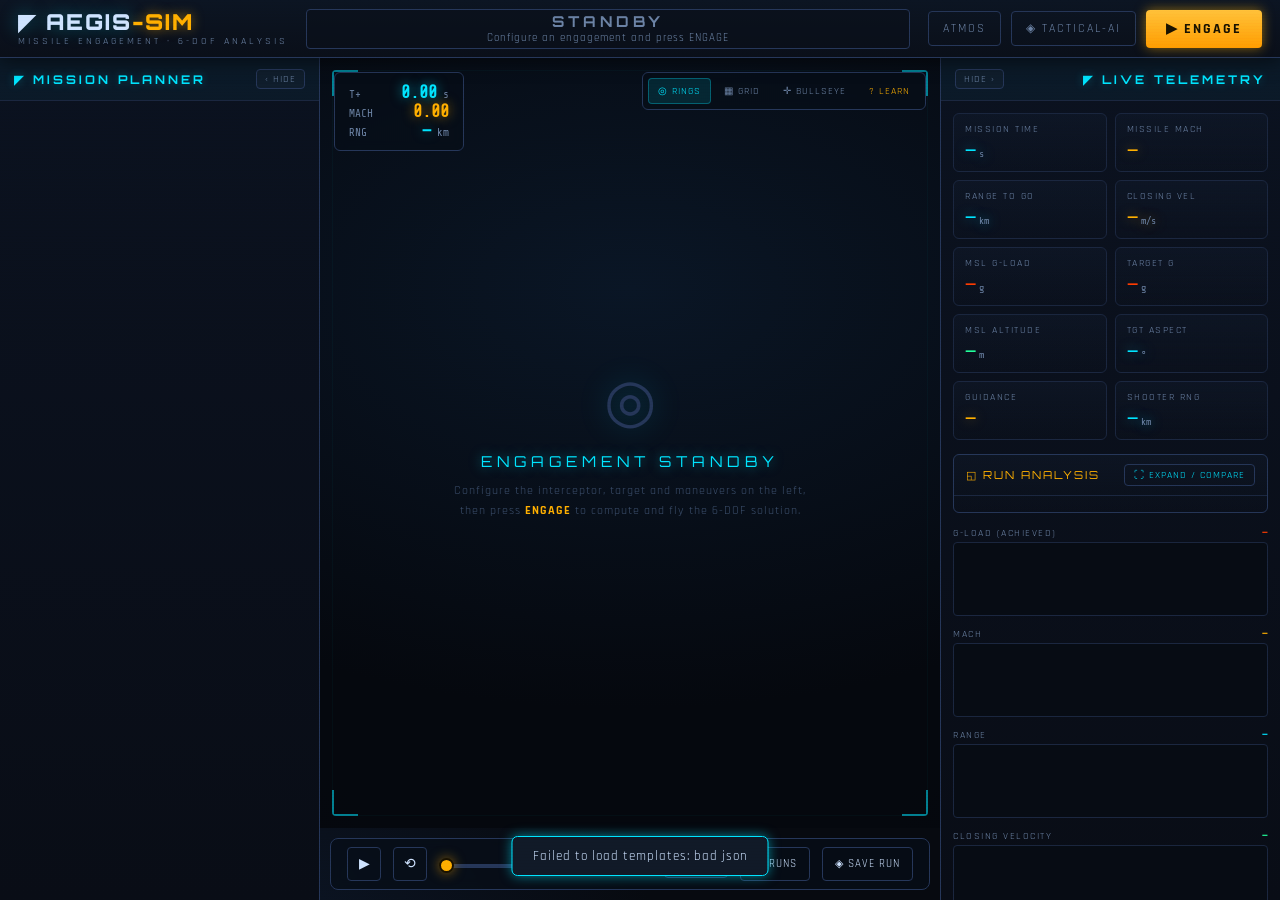
==== gui/web/index.html @ 8b0b703c "Aegis-Sim: deployable build for Hugging Face Spaces (Docker)" ====
<!DOCTYPE html>
<html lang="en">
<head>
<meta charset="UTF-8" />
<meta name="viewport" content="width=device-width, initial-scale=1.0" />
<title>AEGIS-SIM · Missile Engagement 6-DOF Simulator</title>
<link rel="preconnect" href="https://fonts.googleapis.com">
<link rel="preconnect" href="https://fonts.gstatic.com" crossorigin>
<link href="https://fonts.googleapis.com/css2?family=Orbitron:wght@500;700;900&family=Rajdhani:wght@400;500;600;700&family=Share+Tech+Mono&display=swap" rel="stylesheet">
<link rel="stylesheet" href="css/style.css" />
<script type="importmap">
{
  "imports": {
    "three": "https://cdn.jsdelivr.net/npm/three@0.160.0/build/three.module.js",
    "three/addons/": "https://cdn.jsdelivr.net/npm/three@0.160.0/examples/jsm/"
  }
}
</script>
</head>
<body>
<div id="scanlines"></div>

<!-- ── TOP BAR ─────────────────────────────────────────────── -->
<header id="topbar">
  <div class="brand">
    <span class="logo">◤ AEGIS<span class="accent">-SIM</span></span>
    <span class="subtitle">MISSILE ENGAGEMENT · 6-DOF ANALYSIS</span>
  </div>
  <div id="outcome-banner" class="outcome idle">
    <span class="o-label">STANDBY</span>
    <span class="o-detail">Configure an engagement and press ENGAGE</span>
  </div>
  <div class="top-actions">
    <button id="btn-atmos" class="ghost" data-tip="View the US Standard Atmosphere 1976 profile (density, pressure, speed of sound vs altitude) driving drag and Mach in every run.">ATMOS</button>
    <button id="btn-optimize" class="ghost amber" data-tip="Tactical-AI: run dozens of engagement variants (Monte-Carlo or genetic search) to find the optimal evasive strategy or intercept profile.">◈ TACTICAL-AI</button>
    <button id="btn-simulate" class="primary" data-tip="Run the full 6-DOF simulation of the configured engagement and play back the solution.">▶ ENGAGE</button>
  </div>
</header>

<div id="workspace">
  <!-- ── LEFT: CONFIGURATOR ───────────────────────────────── -->
  <aside id="left-panel" class="panel">
    <div class="panel-head"><span>◤ MISSION PLANNER</span><button class="panel-x" data-panel="left" data-tip="Hide the mission planner (more room for the map)">‹ HIDE</button></div>
    <div class="panel-scroll" id="config-root"><!-- built by config.js --></div>
  </aside>
  <button id="reveal-left" class="reveal" data-panel="left" data-tip="Show the mission planner">▸</button>

  <!-- ── CENTER: 2D TACTICAL VIEWPORT ─────────────────────── -->
  <main id="center">
    <div id="viewport">
      <canvas id="tac2d"></canvas>
      <div class="vp-vignette"></div>
      <div class="vp-frame"></div>
      <div id="hud-overlay">
        <div id="viewport-readout" class="glass">
          <div class="vr-row"><span>T+</span><b id="vr-time">0.00</b><span>s</span></div>
          <div class="vr-row"><span>MACH</span><b id="vr-mach">0.00</b></div>
          <div class="vr-row"><span>RNG</span><b id="vr-range">—</b><span>km</span></div>
        </div>
        <div id="view-options" class="glass">
          <button class="viewopt on" data-opt="rings" data-tip="Toggle range rings centred on the launcher (10 km spacing) — for judging engagement distances at a glance.">◎ RINGS</button>
          <button class="viewopt" data-opt="grid" data-tip="Toggle a North/East kilometre grid across the map for precise orientation.">▦ GRID</button>
          <button class="viewopt" data-opt="bullseye" data-tip="Toggle a configurable bullseye datum — custom range rings and bearing spoke lines. The standard way pilots call positions (bearing/range from the datum). Set rings, spacing and bearing spacing below.">✛ BULLSEYE</button>
          <button id="btn-help" class="viewopt amber" data-tip="Open the Learn / Help guide — every option explained with the science behind it, plus open-source missile range datums.">? LEARN</button>
        </div>
        <div id="bullseye-cfg" class="glass hidden">
          <div class="bc-title">◎ BULLSEYE</div>
          <label data-tip="How many range rings to draw around the datum.">Rings
            <input id="bc-rings" type="number" min="1" max="12" step="1" value="4"></label>
          <label data-tip="Distance between rings, in km.">Spacing km
            <input id="bc-spacing" type="number" min="1" max="100" step="1" value="20"></label>
          <label data-tip="Angular spacing of the bearing spoke lines, in degrees (0 = none). 30° gives twelve spokes; 45° gives eight.">Bearing °
            <input id="bc-bearing" type="number" min="0" max="90" step="5" value="30"></label>
        </div>
      </div>
      <div id="viewport-loading" class="hidden"><div class="spinner"></div><span>COMPUTING 6-DOF SOLUTION…</span></div>
      <div id="viewport-empty">
        <div class="ve-ring">◎</div>
        <div class="ve-title">ENGAGEMENT STANDBY</div>
        <div class="ve-sub">Configure the interceptor, target and maneuvers on the left,<br>then press <b>ENGAGE</b> to compute and fly the 6-DOF solution.</div>
      </div>
    </div>

    <!-- transport / scrubber -->
    <div id="transport" class="glass">
      <button id="btn-play" class="tp" data-tip="Play / pause the recorded engagement.">▶</button>
      <button id="btn-restart" class="tp" data-tip="Rewind to T+0.">⟲</button>
      <input id="scrub" type="range" min="0" max="100" value="0" step="1" data-tip="Time scrubber — drag to any instant of the flight; every panel updates to that moment." />
      <span id="scrub-time" class="mono">0.00s</span>
      <select id="speed" data-tip="Playback rate. 0.25× for the terminal endgame, 4× for long BVR midcourse.">
        <option value="0.25">0.25×</option>
        <option value="0.5">0.5×</option>
        <option value="1" selected>1×</option>
        <option value="2">2×</option>
        <option value="4">4×</option>
      </select>
      <button id="btn-runs" class="tp wide" data-tip="Open saved 6-DOF runs to reload and analyse them.">⭳ RUNS</button>
      <button id="btn-save-run" class="tp wide" data-tip="Archive this completed 6-DOF run (full telemetry) to reload and analyse later.">◈ SAVE RUN</button>
    </div>
  </main>

  <!-- ── RIGHT: TELEMETRY ─────────────────────────────────── -->
  <aside id="right-panel" class="panel">
    <div class="panel-head"><button class="panel-x" data-panel="right" data-tip="Hide telemetry (more room for the map)">HIDE ›</button><span>◤ LIVE TELEMETRY</span></div>
    <div class="panel-scroll">
      <div id="readout-grid"><!-- big numbers, built by telemetry.js --></div>
      <details id="run-analysis" class="analysis" open><summary>◱ RUN ANALYSIS<button id="btn-expand" data-tip="Open the expanded 6-DOF analysis — big charts you can add channels to and overlay other saved runs on for A/B comparison. (Double-clicking a chart or a saved run does the same.)">⛶ EXPAND / COMPARE</button></summary><div id="analysis-body"></div></details>
      <div id="charts"><!-- charts built by telemetry.js --></div>
      <div id="events-log"><div class="panel-subhead">ENGAGEMENT LOG</div><ul id="events-list"></ul></div>
    </div>
  </aside>
  <button id="reveal-right" class="reveal" data-panel="right" data-tip="Show telemetry">◂</button>
</div>

<!-- ── OPTIMIZER MODAL ────────────────────────────────────── -->
<div id="optimizer-modal" class="modal hidden">
  <div class="modal-box">
    <div class="modal-head"><span>◈ TACTICAL-AI OPTIMIZATION ENGINE</span><button id="opt-close" class="x">✕</button></div>
    <div class="modal-body" id="opt-body"><!-- built by app.js --></div>
  </div>
</div>

<!-- ── ATMOSPHERE MODAL ───────────────────────────────────── -->
<div id="atmos-modal" class="modal hidden">
  <div class="modal-box">
    <div class="modal-head"><span>◤ US STANDARD ATMOSPHERE 1976</span><button id="atmos-close" class="x">✕</button></div>
    <div class="modal-body" id="atmos-body"></div>
  </div>
</div>

<!-- ── LEARN / HELP MODAL ─────────────────────────────────── -->
<div id="help-modal" class="modal hidden">
  <div class="modal-box help-box">
    <div class="modal-head"><span>? LEARN — BVR / WVR MISSILE ENGAGEMENT GUIDE</span><button id="help-close" class="x">✕</button></div>
    <div class="help-layout">
      <nav id="help-nav"></nav>
      <div class="modal-body help-body" id="help-body"></div>
    </div>
  </div>
</div>

<!-- ── RUN EXPAND / COMPARE MODAL ─────────────────────────── -->
<div id="expand-modal" class="modal hidden">
  <div class="modal-box expand-box">
    <div class="modal-head"><span id="expand-title">◱ 6-DOF RUN ANALYSIS</span><button id="expand-close" class="x">✕</button></div>
    <div class="modal-body" id="expand-body"></div>
  </div>
</div>

<!-- ── SAVED RUNS MODAL ───────────────────────────────────── -->
<div id="runs-modal" class="modal hidden">
  <div class="modal-box">
    <div class="modal-head"><span>⭳ SAVED 6-DOF RUNS</span><button id="runs-close" class="x">✕</button></div>
    <div class="modal-body" id="runs-body"></div>
  </div>
</div>

<div id="toast"></div>
<div id="tt"></div>

<script type="module" src="js/app.js"></script>
</body>
</html>
---- gui/web/css/style.css ----
/* ═══════════════════════════════════════════════════════════════════════
   AEGIS-SIM · cyberpunk / military tactical theme
   Palette:  charcoal #0a0e14 · amber #FFB000 · tactical-blue #00E5FF ·
             danger-red #FF3D00 · success-green #22ff9c
   ═══════════════════════════════════════════════════════════════════════ */
:root{
  --bg:#070a10; --bg2:#0b111b; --panel:#0d1420; --panel2:#111a28;
  --line:#1b2740; --line2:#26375a;
  --amber:#FFB000; --blue:#00E5FF; --red:#FF3D00; --green:#22ff9c;
  --ink:#cfe3ff; --ink-dim:#6d84a6; --ink-faint:#3d506e;
  --glow-amber:0 0 12px rgba(255,176,0,.55);
  --glow-blue:0 0 12px rgba(0,229,255,.55);
  --glow-red:0 0 14px rgba(255,61,0,.6);
  --font-display:'Orbitron',sans-serif;
  --font-ui:'Rajdhani',sans-serif;
  --font-mono:'Share Tech Mono',monospace;
}
*{box-sizing:border-box;margin:0;padding:0}
html,body{height:100%;overflow:hidden}
body{
  background:
    radial-gradient(1200px 700px at 60% -10%, #12203a 0%, transparent 55%),
    radial-gradient(900px 600px at 10% 110%, #0e1a2e 0%, transparent 60%),
    var(--bg);
  color:var(--ink); font-family:var(--font-ui);
  display:flex; flex-direction:column;
  user-select:none;
}
button{font-family:var(--font-ui);cursor:pointer;color:var(--ink);background:none;border:none}
::-webkit-scrollbar{width:9px;height:9px}
::-webkit-scrollbar-track{background:transparent}
::-webkit-scrollbar-thumb{background:var(--line2);border-radius:4px}
::-webkit-scrollbar-thumb:hover{background:var(--blue)}

/* scanline overlay for the CRT / hi-tech feel */
#scanlines{position:fixed;inset:0;pointer-events:none;z-index:9999;opacity:.35;
  background:repeating-linear-gradient(to bottom,rgba(0,0,0,0) 0,rgba(0,0,0,0) 2px,rgba(0,20,40,.25) 3px);
  mix-blend-mode:overlay}

/* ── TOP BAR ─────────────────────────────────────────────── */
#topbar{display:flex;align-items:center;gap:18px;padding:0 18px;height:58px;
  background:linear-gradient(180deg,#0c1523,#0a0f19);
  border-bottom:1px solid var(--line2);
  box-shadow:0 2px 20px rgba(0,0,0,.6);z-index:20}
.brand{display:flex;flex-direction:column;line-height:1}
.logo{font-family:var(--font-display);font-weight:900;font-size:22px;letter-spacing:2px;
  color:var(--ink);text-shadow:0 0 18px rgba(0,229,255,.35)}
.logo .accent{color:var(--amber);text-shadow:var(--glow-amber)}
.subtitle{font-size:10px;letter-spacing:3px;color:var(--ink-dim);margin-top:3px}

.outcome{flex:1;display:flex;flex-direction:column;justify-content:center;align-items:center;
  height:40px;border-radius:4px;border:1px solid var(--line2);
  background:rgba(10,16,26,.6);transition:.3s}
.outcome .o-label{font-family:var(--font-display);font-weight:700;letter-spacing:4px;font-size:15px}
.outcome .o-detail{font-size:11px;letter-spacing:1px;color:var(--ink-dim)}
.outcome.idle .o-label{color:var(--ink-dim)}
.outcome.hit{border-color:var(--green);background:rgba(34,255,156,.08);box-shadow:0 0 24px rgba(34,255,156,.25);animation:bannerPop .5s cubic-bezier(.2,.9,.3,1.2)}
.outcome.hit .o-label{color:var(--green);text-shadow:0 0 14px rgba(34,255,156,.6)}
.outcome.miss{border-color:var(--red);background:rgba(255,61,0,.08);box-shadow:0 0 24px rgba(255,61,0,.22);animation:bannerPop .5s cubic-bezier(.2,.9,.3,1.2)}
.outcome.miss .o-label{color:var(--red);text-shadow:var(--glow-red)}
@keyframes bannerPop{0%{transform:scale(.96);opacity:.4}60%{transform:scale(1.015)}100%{transform:scale(1);opacity:1}}
.outcome.running{border-color:var(--blue)}
.outcome.running .o-label{color:var(--blue);text-shadow:var(--glow-blue)}

.top-actions{display:flex;gap:10px;align-items:center}
button.primary{background:linear-gradient(180deg,#ffc23a,#ff9e00);color:#1a1200;
  font-weight:700;letter-spacing:2px;padding:10px 20px;border-radius:4px;font-size:14px;
  box-shadow:var(--glow-amber);transition:.15s}
button.primary:hover{filter:brightness(1.12);transform:translateY(-1px)}
button.primary:active{transform:translateY(0)}
button.ghost{border:1px solid var(--line2);padding:9px 14px;border-radius:4px;
  letter-spacing:2px;font-size:12px;color:var(--ink-dim);transition:.15s}
button.ghost:hover{color:var(--blue);border-color:var(--blue);box-shadow:var(--glow-blue)}
button.ghost.amber:hover{color:var(--amber);border-color:var(--amber);box-shadow:var(--glow-amber)}

/* ── WORKSPACE / PANELS ──────────────────────────────────── */
#workspace{flex:1;display:grid;grid-template-columns:320px 1fr 340px;overflow:hidden}
.panel{background:linear-gradient(180deg,#0b1220,#090d16);display:flex;flex-direction:column;overflow:hidden}
#left-panel{border-right:1px solid var(--line2)}
#right-panel{border-left:1px solid var(--line2)}
.panel-head{padding:11px 14px;font-family:var(--font-display);font-weight:700;font-size:12px;
  letter-spacing:3px;color:var(--blue);border-bottom:1px solid var(--line);
  background:rgba(0,229,255,.04);text-shadow:0 0 10px rgba(0,229,255,.3)}
.panel-scroll{flex:1;overflow-y:auto;padding:12px}
.panel-subhead{font-size:10px;letter-spacing:2px;color:var(--ink-dim);margin:6px 0 8px;
  border-bottom:1px dashed var(--line);padding-bottom:5px}

/* config sections (collapsible) */
.section{border:1px solid var(--line);border-radius:6px;margin-bottom:10px;overflow:hidden;
  background:linear-gradient(180deg,rgba(20,32,52,.35),rgba(10,16,26,.2))}
.section>.sec-head{display:flex;align-items:center;justify-content:space-between;
  padding:9px 12px;cursor:pointer;font-weight:600;letter-spacing:1.5px;font-size:13px;
  background:rgba(255,255,255,.015)}
.section>.sec-head .sec-icon{color:var(--amber);margin-right:8px}
.section>.sec-head .chev{color:var(--ink-dim);transition:.2s;font-size:11px}
.section.collapsed>.sec-head .chev{transform:rotate(-90deg)}
.section>.sec-body{padding:10px 12px;border-top:1px solid var(--line);display:block}
.section.collapsed>.sec-body{display:none}

.field{margin-bottom:11px}
.field>label{display:block;font-size:10.5px;letter-spacing:1.5px;color:var(--ink-dim);margin-bottom:4px;text-transform:uppercase}
.field .val{float:right;color:var(--blue);font-family:var(--font-mono);font-size:11px}
select,input[type=text],input[type=number]{width:100%;background:#070c15;border:1px solid var(--line2);
  color:var(--ink);padding:7px 9px;border-radius:4px;font-family:var(--font-mono);font-size:12px;transition:.15s}
select:focus,input:focus{outline:none;border-color:var(--blue);box-shadow:0 0 0 2px rgba(0,229,255,.12)}
input[type=range]{-webkit-appearance:none;width:100%;height:4px;background:var(--line2);border-radius:3px;margin-top:3px}
input[type=range]::-webkit-slider-thumb{-webkit-appearance:none;width:15px;height:15px;border-radius:50%;
  background:var(--amber);box-shadow:var(--glow-amber);cursor:pointer;border:2px solid #1a1200}
.row2{display:grid;grid-template-columns:1fr 1fr;gap:8px}
.row3{display:grid;grid-template-columns:1fr 1fr 1fr;gap:6px}

.pill{display:inline-block;font-size:9px;letter-spacing:1px;padding:2px 7px;border-radius:10px;
  border:1px solid var(--line2);color:var(--ink-dim);margin-left:6px}

/* timeline builder */
.timeline-seg{border:1px solid var(--line2);border-left:3px solid var(--amber);border-radius:4px;
  padding:8px;margin-bottom:8px;background:rgba(255,176,0,.04);position:relative}
.timeline-seg .seg-del{position:absolute;top:6px;right:8px;color:var(--ink-faint);font-size:12px;cursor:pointer}
.timeline-seg .seg-del:hover{color:var(--red)}
.btn-add{width:100%;border:1px dashed var(--line2);padding:8px;border-radius:4px;color:var(--ink-dim);
  letter-spacing:1px;font-size:12px;transition:.15s}
.btn-add:hover{border-color:var(--amber);color:var(--amber)}

/* ── CENTER VIEWPORT ─────────────────────────────────────── */
#center{display:flex;flex-direction:column;overflow:hidden;position:relative}
#viewport{flex:1;position:relative;overflow:hidden;background:
  radial-gradient(1000px 600px at 50% 30%,#0a1626 0%,#05080e 70%)}
#three-canvas{display:block;position:absolute;inset:0;width:100%;height:100%}
#three-canvas.hidden{display:none}
#tac2d{display:block;position:absolute;inset:0;width:100%;height:100%;z-index:1}
#tac2d.hidden{display:none}
/* cinematic vignette + tactical corner-bracket frame */
.vp-vignette{position:absolute;inset:0;pointer-events:none;z-index:1;
  background:radial-gradient(125% 125% at 50% 44%, transparent 52%, rgba(3,6,11,.6) 100%)}
.vp-frame{position:absolute;inset:12px;pointer-events:none;z-index:2;border-radius:4px;
  box-shadow:inset 0 0 0 1px rgba(0,229,255,.06);
  background:
    linear-gradient(var(--blue),var(--blue)) left top, linear-gradient(var(--blue),var(--blue)) left top,
    linear-gradient(var(--blue),var(--blue)) right top, linear-gradient(var(--blue),var(--blue)) right top,
    linear-gradient(var(--blue),var(--blue)) left bottom, linear-gradient(var(--blue),var(--blue)) left bottom,
    linear-gradient(var(--blue),var(--blue)) right bottom, linear-gradient(var(--blue),var(--blue)) right bottom;
  background-repeat:no-repeat;
  background-size:26px 2px,2px 26px,26px 2px,2px 26px,26px 2px,2px 26px,26px 2px,2px 26px;
  opacity:.55}
#hud-overlay{position:absolute;inset:0;pointer-events:none;z-index:3}
#hud-overlay .glass{pointer-events:auto}
.glass{background:rgba(8,14,24,.72);border:1px solid var(--line2);border-radius:6px;
  backdrop-filter:blur(6px);-webkit-backdrop-filter:blur(6px)}

#viewport-readout{position:absolute;top:14px;left:14px;padding:10px 14px;min-width:130px}
.vr-row{display:flex;align-items:baseline;gap:6px;font-family:var(--font-mono);font-size:11px;color:var(--ink-dim)}
.vr-row b{color:var(--blue);font-size:17px;margin-left:auto;text-shadow:var(--glow-blue)}
.vr-row:nth-child(2) b{color:var(--amber);text-shadow:var(--glow-amber)}

#view-toggle{position:absolute;top:14px;left:50%;transform:translateX(-50%);display:flex;gap:2px;padding:4px;z-index:4}
.vbtn{font-size:12px;letter-spacing:1px;padding:6px 14px;border-radius:3px;color:var(--ink-dim);font-weight:600}
.vbtn.active,.vbtn:hover{color:var(--amber);background:rgba(255,176,0,.12)}
#view-options{position:absolute;top:14px;right:14px;display:flex;gap:3px;padding:5px;align-items:center}
.viewopt{font-size:10px;letter-spacing:1px;padding:6px 9px;border-radius:4px;color:var(--ink-dim);border:1px solid transparent;transition:.12s;white-space:nowrap}
.viewopt:hover{color:var(--blue)}
.viewopt.on{color:var(--blue);background:rgba(0,229,255,.12);border-color:rgba(0,229,255,.3)}
.viewopt.amber{color:var(--amber)} .viewopt.amber:hover{background:rgba(255,176,0,.14)}
#cam-controls{position:absolute;top:52px;right:14px;display:flex;gap:2px;padding:4px;align-items:center}
#cam-controls.hidden{display:none}
.cam{font-size:10px;letter-spacing:1px;padding:6px 9px;border-radius:3px;color:var(--ink-dim)}
.cam.active,.cam:hover{color:var(--blue);background:rgba(0,229,255,.1)}
#env-theme{width:auto;margin-left:6px;padding:5px 6px;font-size:10px;letter-spacing:1px;
  background:#070c15;border:1px solid var(--line2);color:var(--ink-dim);border-radius:3px}
#env-theme:hover{color:var(--blue);border-color:var(--blue)}

/* vertical SIZE / ZOOM sliders on the right edge of the viewport */
#vp-sliders{position:absolute;top:64px;right:14px;display:flex;gap:10px;padding:10px 8px 6px;z-index:4}
.vs-block{display:flex;flex-direction:column;align-items:center;gap:5px}
.vslider{writing-mode:vertical-lr;direction:rtl;-webkit-appearance:slider-vertical;
  width:18px;height:130px;background:transparent;accent-color:var(--amber);cursor:ns-resize}
.vs-label{font-size:8.5px;letter-spacing:1.5px;color:var(--ink-dim);font-family:var(--font-mono)}

/* light map themes: keep HUD/overlays legible on bright backgrounds */
#viewport.light-theme .vp-vignette{background:radial-gradient(125% 125% at 50% 44%, transparent 55%, rgba(20,30,45,.35) 100%)}
#viewport.light-theme #viewport-readout,#viewport.light-theme #cam-controls,
#viewport.light-theme #vp-sliders,#viewport.light-theme #attitude-widget{background:rgba(10,18,30,.82)}

#attitude-widget{position:absolute;bottom:14px;right:14px;width:150px;height:172px;
  border-radius:10px;overflow:hidden;border:1px solid var(--line2);box-shadow:0 0 24px rgba(0,0,0,.6);
  background:rgba(6,10,18,.75);backdrop-filter:blur(6px);-webkit-backdrop-filter:blur(6px)}
#attitude-widget canvas{display:block}

#lock-reticle{position:absolute;width:70px;height:70px;margin:-35px 0 0 -35px;
  border:2px solid var(--red);border-radius:3px;box-shadow:var(--glow-red);transition:opacity .2s}
#lock-reticle::before,#lock-reticle::after{content:'';position:absolute;background:var(--red)}
#lock-reticle::before{left:50%;top:-9px;width:1px;height:9px;margin-left:-.5px}
#lock-reticle::after{left:50%;bottom:-9px;width:1px;height:9px;margin-left:-.5px}
#lock-reticle .tag{position:absolute;top:-20px;left:0;font-family:var(--font-mono);font-size:9px;color:var(--red);letter-spacing:1px}

#viewport-loading{position:absolute;inset:0;display:flex;flex-direction:column;align-items:center;justify-content:center;
  gap:16px;background:rgba(5,8,14,.82);z-index:5;font-family:var(--font-display);letter-spacing:3px;color:var(--blue);font-size:13px}
.spinner{width:46px;height:46px;border:3px solid var(--line2);border-top-color:var(--blue);border-radius:50%;
  animation:spin 1s linear infinite;box-shadow:var(--glow-blue)}
@keyframes spin{to{transform:rotate(360deg)}}

/* viewport empty / standby state */
#viewport-empty{position:absolute;inset:0;display:flex;flex-direction:column;align-items:center;justify-content:center;
  gap:10px;text-align:center;pointer-events:none;color:var(--ink-dim)}
#viewport-empty.hidden{display:none}
.ve-ring{font-size:60px;color:var(--line2);text-shadow:0 0 30px rgba(0,229,255,.25);animation:vePulse 3s ease-in-out infinite}
.ve-title{font-family:var(--font-display);font-size:15px;letter-spacing:5px;color:var(--blue);text-shadow:var(--glow-blue)}
.ve-sub{font-size:12px;letter-spacing:1px;line-height:1.7;color:var(--ink-faint)}
.ve-sub b{color:var(--amber)}
@keyframes vePulse{0%,100%{opacity:.5;transform:scale(1)}50%{opacity:.9;transform:scale(1.06)}}
.readout .r-value{transition:color .2s}

/* transport */
#transport{display:flex;align-items:center;gap:12px;padding:8px 16px;margin:10px;border-radius:8px}
button.tp{width:34px;height:34px;border:1px solid var(--line2);border-radius:4px;font-size:14px;color:var(--ink)}
button.tp:hover{color:var(--amber);border-color:var(--amber)}
#scrub{flex:1;accent-color:var(--amber)}
#scrub-time{color:var(--amber);font-family:var(--font-mono);min-width:60px;text-align:right}
#speed{width:auto;padding:5px 6px}

/* ── RIGHT TELEMETRY ─────────────────────────────────────── */
#readout-grid{display:grid;grid-template-columns:1fr 1fr;gap:8px;margin-bottom:14px}
.readout{border:1px solid var(--line);border-radius:6px;padding:9px 11px;
  background:linear-gradient(180deg,rgba(20,32,52,.3),transparent)}
.readout .r-label{font-size:9.5px;letter-spacing:1.5px;color:var(--ink-dim)}
.readout .r-value{font-family:var(--font-mono);font-size:21px;margin-top:3px}
.readout .r-unit{font-size:10px;color:var(--ink-dim);margin-left:3px}
.readout.blue .r-value{color:var(--blue);text-shadow:var(--glow-blue)}
.readout.amber .r-value{color:var(--amber);text-shadow:var(--glow-amber)}
.readout.red .r-value{color:var(--red)}
.readout.green .r-value{color:var(--green)}

.chart-box{margin-bottom:12px}
.chart-title{display:flex;justify-content:space-between;font-size:10px;letter-spacing:1.5px;color:var(--ink-dim);margin-bottom:3px}
.chart-title b{font-family:var(--font-mono)}
.chart-box canvas{width:100%;height:74px;display:block;border:1px solid var(--line);border-radius:4px;background:#070c14}

#events-log{margin-top:6px}
#events-list{list-style:none;font-family:var(--font-mono);font-size:11px}
#events-list li{padding:5px 8px;border-left:2px solid var(--line2);margin-bottom:4px;color:var(--ink-dim);background:rgba(255,255,255,.015)}
#events-list li .t{color:var(--amber);margin-right:8px}
#events-list li.launch{border-left-color:var(--blue)} #events-list li.launch .t{color:var(--blue)}
#events-list li.countermeasure{border-left-color:var(--red)} #events-list li.countermeasure .t{color:var(--red)}
#events-list li.lock{border-left-color:var(--green)}
#events-list li.unlock{border-left-color:var(--red)}

/* ── MODALS ──────────────────────────────────────────────── */
.modal{position:fixed;inset:0;z-index:500;display:flex;align-items:center;justify-content:center;
  background:rgba(3,6,11,.78);backdrop-filter:blur(4px)}
.modal.hidden,.hidden{display:none!important}
.modal-box{width:min(780px,92vw);max-height:86vh;display:flex;flex-direction:column;
  background:linear-gradient(180deg,#0d1523,#0a0f19);border:1px solid var(--line2);border-radius:10px;
  box-shadow:0 30px 80px rgba(0,0,0,.7),0 0 40px rgba(0,229,255,.08)}
.modal-head{display:flex;justify-content:space-between;align-items:center;padding:14px 18px;
  border-bottom:1px solid var(--line2);font-family:var(--font-display);letter-spacing:2px;color:var(--amber);font-size:14px}
.modal-head .x{color:var(--ink-dim);font-size:16px}.modal-head .x:hover{color:var(--red)}
.modal-body{padding:18px;overflow-y:auto}

.opt-controls{display:grid;grid-template-columns:1fr 1fr;gap:12px;margin-bottom:16px}
.opt-run{width:100%;background:linear-gradient(180deg,#ffc23a,#ff9e00);color:#1a1200;font-weight:700;
  letter-spacing:2px;padding:11px;border-radius:5px;box-shadow:var(--glow-amber)}
.opt-result{margin-top:16px}
.opt-best{border:1px solid var(--green);border-radius:6px;padding:12px;background:rgba(34,255,156,.06);margin-bottom:12px}
.opt-best h4{color:var(--green);letter-spacing:2px;font-family:var(--font-display);font-size:13px;margin-bottom:6px}
.mono{font-family:var(--font-mono)}
.opt-progress{height:6px;background:var(--line2);border-radius:3px;overflow:hidden;margin:10px 0}
.opt-progress>div{height:100%;width:0;background:var(--blue);box-shadow:var(--glow-blue);transition:.2s}

table.data{width:100%;border-collapse:collapse;font-family:var(--font-mono);font-size:11px}
table.data th{text-align:left;color:var(--ink-dim);border-bottom:1px solid var(--line2);padding:5px 8px;letter-spacing:1px}
table.data td{padding:4px 8px;border-bottom:1px solid var(--line)}
table.data tr:hover td{background:rgba(0,229,255,.04)}
.tag-hit{color:var(--green)} .tag-miss{color:var(--red)} .tag-timeout,.tag-ground,.tag-lost_energy{color:var(--amber)}

#toast{position:fixed;bottom:24px;left:50%;transform:translateX(-50%) translateY(20px);
  background:var(--panel2);border:1px solid var(--blue);color:var(--ink);padding:11px 20px;border-radius:6px;
  font-size:13px;letter-spacing:1px;opacity:0;pointer-events:none;transition:.3s;z-index:1000;box-shadow:var(--glow-blue)}
#toast.show{opacity:1;transform:translateX(-50%) translateY(0)}

.hint{font-size:10.5px;color:var(--ink-faint);line-height:1.5;letter-spacing:.5px}

/* hover tooltips (driven by [data-tip] + app.js) */
#tt{position:fixed;left:0;top:0;z-index:2000;max-width:290px;padding:9px 12px;
  background:rgba(10,18,30,.96);border:1px solid var(--blue);border-radius:5px;
  font-size:11.5px;line-height:1.5;color:var(--ink);letter-spacing:.4px;
  pointer-events:none;opacity:0;transition:opacity .12s;
  box-shadow:0 10px 30px rgba(0,0,0,.65),0 0 14px rgba(0,229,255,.18)}
#tt.show{opacity:1}
#tt::before{content:'◤ ';color:var(--blue);font-size:9px}
.pandora{border:1px solid var(--amber);border-radius:6px;padding:9px 11px;margin-top:6px;background:rgba(255,176,0,.05)}
.pandora b{color:var(--amber);letter-spacing:1px}

/* New / Edit forge buttons in config sections */
.forge-row{display:grid;grid-template-columns:1fr 1.4fr;gap:8px;margin:-2px 0 12px}
.mini-btn{border:1px solid var(--line2);border-radius:4px;padding:7px;font-size:11px;letter-spacing:1px;color:var(--ink-dim);transition:.15s;background:rgba(255,255,255,.02)}
.mini-btn:hover{color:var(--amber);border-color:var(--amber);box-shadow:var(--glow-amber)}

/* ── THE FORGE ─────────────────────────────────────────────── */
.forge-box{width:min(1080px,95vw);max-height:92vh}
.forge-body{padding:16px 18px}
.forge-cols{display:grid;grid-template-columns:1fr 1fr;gap:20px}
@media (max-width:820px){.forge-cols{grid-template-columns:1fr}}
.forge-group{border:1px solid var(--line);border-radius:6px;padding:10px 12px;margin-bottom:12px;
  background:linear-gradient(180deg,rgba(20,32,52,.28),transparent)}
.forge-gtitle{font-family:var(--font-display);font-size:11px;letter-spacing:2px;color:var(--blue);
  margin-bottom:9px;padding-bottom:5px;border-bottom:1px solid var(--line);text-shadow:0 0 8px rgba(0,229,255,.25)}
.forge-rows{display:grid;grid-template-columns:1fr 1fr;gap:10px}
.forge-foot{display:flex;align-items:center;gap:12px;padding:14px 18px;border-top:1px solid var(--line2)}

.sprite-grid{display:grid;grid-template-columns:repeat(2,1fr);gap:8px;margin-bottom:6px}
.sprite-tile{display:flex;align-items:center;gap:9px;border:1px solid var(--line2);border-radius:6px;
  padding:7px 9px;cursor:pointer;transition:.15s;background:rgba(255,255,255,.02)}
.sprite-tile:hover{border-color:var(--blue)}
.sprite-tile.sel{border-color:var(--amber);box-shadow:var(--glow-amber);background:rgba(255,176,0,.06)}
.sprite-swatch{width:34px;height:22px;border-radius:4px;flex-shrink:0;border:1px solid rgba(255,255,255,.15)}
.sprite-name{font-size:11px;letter-spacing:.5px;color:var(--ink)}
.swatch-row{display:flex;flex-wrap:wrap;gap:5px;align-items:center;margin-top:4px}
.swatch{width:22px;height:22px;border-radius:5px;border:2px solid transparent;cursor:pointer;transition:.12s}
.swatch:hover{transform:scale(1.12)}
.swatch.sel{border-color:#fff;box-shadow:0 0 8px rgba(255,255,255,.5)}
.swatch-custom{width:26px;height:26px;padding:0;border:1px solid var(--line2);border-radius:5px;background:none;cursor:pointer}
.forge-group>label{display:block;font-size:10px;letter-spacing:1.5px;color:var(--ink-dim);text-transform:uppercase}

/* ── mission-planner: numbered / colour-coded sections ─────── */
.sec-step{display:inline-flex;align-items:center;justify-content:center;width:18px;height:18px;border-radius:50%;
  background:var(--line2);color:var(--ink);font-size:10px;margin-right:8px;font-family:var(--font-mono);font-weight:700}
.section.tone-blue{border-left:3px solid var(--blue)}
.section.tone-red{border-left:3px solid var(--red)}
.tone-blue>.sec-head{background:rgba(0,229,255,.05)} .tone-blue .sec-step{background:rgba(0,229,255,.22);color:var(--blue)}
.tone-red>.sec-head{background:rgba(255,61,0,.05)} .tone-red .sec-step{background:rgba(255,61,0,.22);color:var(--red)}
.tone-blue .sec-icon{color:var(--blue)} .tone-red .sec-icon{color:var(--red)}
.save-scn{width:100%;margin-top:6px;padding:10px;border:1px solid var(--amber);border-radius:5px;color:var(--amber);
  letter-spacing:2px;font-size:12px;font-weight:600;background:rgba(255,176,0,.07);transition:.15s}
.save-scn:hover{background:rgba(255,176,0,.16);box-shadow:var(--glow-amber)}
.row1{display:grid;grid-template-columns:1fr;gap:8px}

/* ── hideable side panels ──────────────────────────────────── */
#workspace{position:relative;transition:grid-template-columns .24s ease}
#workspace.lcol{grid-template-columns:0 1fr 340px}
#workspace.rcol{grid-template-columns:320px 1fr 0}
#workspace.lcol.rcol{grid-template-columns:0 1fr 0}
#left-panel,#right-panel{transition:opacity .18s ease}
.lcol #left-panel{opacity:0;pointer-events:none}
.rcol #right-panel{opacity:0;pointer-events:none}
.panel-head{display:flex;align-items:center;justify-content:space-between;gap:8px}
.panel-x{border:1px solid var(--line2);border-radius:4px;color:var(--ink-dim);font-size:9.5px;letter-spacing:1px;
  padding:3px 8px;cursor:pointer;background:rgba(255,255,255,.02);transition:.15s;white-space:nowrap}
.panel-x:hover{color:var(--blue);border-color:var(--blue)}
.reveal{position:absolute;top:50%;transform:translateY(-50%);z-index:30;display:none;width:24px;height:64px;
  align-items:center;justify-content:center;background:var(--panel2);border:1px solid var(--line2);color:var(--blue);
  cursor:pointer;font-size:14px;box-shadow:0 0 16px rgba(0,0,0,.5)}
#reveal-left{left:0;border-radius:0 8px 8px 0;border-left:none}
#reveal-right{right:0;border-radius:8px 0 0 8px;border-right:none}
.lcol #reveal-left{display:flex} .rcol #reveal-right{display:flex}
.reveal:hover{box-shadow:var(--glow-blue)}

/* transport: save/load-run buttons */
button.tp.wide{width:auto;padding:0 12px;font-size:11px;letter-spacing:1px;white-space:nowrap}
button.tp.wide:hover{color:var(--amber);border-color:var(--amber)}

/* saved-runs modal list */
.run-row{border:1px solid var(--line2);border-radius:6px;padding:10px 12px;margin-bottom:8px;cursor:pointer;
  background:rgba(255,255,255,.02);transition:.15s}
.run-row:hover{border-color:var(--blue);box-shadow:var(--glow-blue);background:rgba(0,229,255,.05)}
.run-main{display:flex;justify-content:space-between;align-items:center;font-size:13px}
.run-sub{font-size:10.5px;color:var(--ink-dim);margin-top:4px}

/* run analysis expandable */
.analysis{border:1px solid var(--line2);border-radius:6px;margin-bottom:14px;background:linear-gradient(180deg,rgba(20,32,52,.3),transparent)}
.analysis>summary{cursor:pointer;padding:9px 12px;font-family:var(--font-display);font-size:11px;letter-spacing:2px;color:var(--amber);list-style:none;display:flex;align-items:center;justify-content:space-between;gap:8px}
#btn-expand{font-family:var(--font-ui);font-size:10px;letter-spacing:1px;color:var(--blue);border:1px solid var(--line2);
  border-radius:4px;padding:4px 9px;transition:.12s;white-space:nowrap}
#btn-expand:hover{border-color:var(--blue);background:rgba(0,229,255,.12);box-shadow:var(--glow-blue)}
.analysis>summary::-webkit-details-marker{display:none}
.analysis[open]>summary{border-bottom:1px solid var(--line)}
#analysis-body{padding:6px 12px 10px}
.an-row{display:flex;justify-content:space-between;gap:10px;font-size:11.5px;padding:3px 0;border-bottom:1px dashed rgba(38,55,90,.4)}
.an-row span{color:var(--ink-dim)} .an-row b{font-family:var(--font-mono);color:var(--ink)}
.run-hint{color:var(--ink-faint);font-size:9px}

/* ── LEARN / HELP ──────────────────────────────────────────── */
.help-box{width:min(1000px,95vw);max-height:90vh}
.help-layout{display:flex;min-height:0;flex:1;overflow:hidden}
#help-nav{width:250px;flex-shrink:0;border-right:1px solid var(--line2);overflow-y:auto;padding:10px}
.help-nav-item{display:block;width:100%;text-align:left;padding:9px 11px;border-radius:5px;margin-bottom:3px;
  font-size:12.5px;color:var(--ink-dim);letter-spacing:.5px;transition:.12s}
.help-nav-item:hover{color:var(--ink);background:rgba(255,255,255,.03)}
.help-nav-item.active{color:var(--blue);background:rgba(0,229,255,.1);border-left:2px solid var(--blue)}
.help-body{flex:1;overflow-y:auto;padding:20px 26px;line-height:1.65;font-size:13.5px;color:var(--ink)}
.help-body h2{font-family:var(--font-display);font-size:18px;color:var(--amber);letter-spacing:1px;margin-bottom:14px}
.help-body p{margin-bottom:11px} .help-body ul,.help-body ol{margin:0 0 12px 20px} .help-body li{margin-bottom:6px}
.help-body b{color:#fff} .help-body i{color:var(--ink)}
.help-body .eq{font-family:var(--font-mono);background:rgba(0,229,255,.07);border-left:2px solid var(--blue);
  padding:8px 12px;border-radius:4px;color:var(--blue);font-size:14px;margin:10px 0}
.help-body .tip{background:rgba(255,176,0,.07);border-left:2px solid var(--amber);padding:9px 12px;border-radius:4px;font-size:12.5px}
.range-table{width:100%;border-collapse:collapse;font-size:12px;margin:8px 0}
.range-table th{text-align:left;color:var(--ink-dim);border-bottom:1px solid var(--line2);padding:6px 8px;letter-spacing:1px}
.range-table td{padding:5px 8px;border-bottom:1px solid var(--line)}
.range-table td:last-child{font-family:var(--font-mono);color:var(--amber)}
.gloss dt{color:var(--blue);font-weight:600;margin-top:8px;font-size:12.5px}
.gloss dd{margin:0 0 4px 0;color:var(--ink-dim);font-size:12.5px}

/* ── RUN EXPAND / COMPARE ──────────────────────────────────── */
.expand-box{width:min(1100px,96vw);max-height:92vh}
.ex-top{display:flex;justify-content:space-between;align-items:center;flex-wrap:wrap;gap:10px;margin-bottom:12px}
.ex-legends{display:flex;flex-wrap:wrap;gap:12px}
.ex-legend{display:inline-flex;align-items:center;gap:6px;font-size:12px}
.ex-legend i{width:14px;height:3px;border-radius:2px;display:inline-block}
.ex-overlay{display:flex;align-items:center;gap:8px;font-size:11px;color:var(--ink-dim)}
.ex-overlay select{width:auto;padding:6px 8px}
.ex-chips{font-size:11px;color:var(--ink-dim);margin-bottom:12px;line-height:2}
.ex-chip{border:1px solid var(--line2);border-radius:12px;padding:4px 10px;margin:0 3px;font-size:11px;color:var(--ink-dim);transition:.12s}
.ex-chip:hover{color:var(--ink)} .ex-chip.on{color:var(--blue);border-color:var(--blue);background:rgba(0,229,255,.1)}
#ex-charts{display:grid;grid-template-columns:1fr 1fr;gap:14px}
@media (max-width:760px){#ex-charts{grid-template-columns:1fr}}
.ex-chart{border:1px solid var(--line);border-radius:6px;padding:8px;background:#070c14}
.ex-ctitle{font-size:11px;letter-spacing:1px;color:var(--ink-dim);margin-bottom:4px}
.ex-ctitle span{color:var(--ink-faint)}
.ex-canvas{width:100%;height:150px;display:block}

/* ── TACTICAL BRIEF (MAR / recommit study) ─────────────────── */
.opt-tabs{display:flex;gap:8px;margin-bottom:14px}
.opt-tab{flex:1;padding:10px 12px;background:#0b1524;border:1px solid var(--line2);border-radius:5px;
  color:var(--ink-dim);font-family:var(--font-display);font-size:11px;letter-spacing:1.5px;cursor:pointer;transition:.15s}
.opt-tab:hover{color:var(--ink);border-color:var(--blue)}
.opt-tab.active{color:var(--amber);border-color:var(--amber);background:rgba(255,176,0,.07);box-shadow:var(--glow-amber)}
.tac-alts{display:flex;gap:10px;align-items:center;padding:8px 2px}
.tac-alts .chk{display:inline-flex;align-items:center;gap:5px;font-size:12px;color:var(--ink);cursor:pointer}
.tac-alts input{accent-color:var(--amber);width:14px;height:14px}
.tac-grid{display:grid;grid-template-columns:repeat(auto-fit,minmax(300px,1fr));gap:12px;margin-top:12px}
.tac-card{border:1px solid var(--line2);border-left:3px solid var(--amber);border-radius:6px;background:#0a1220;padding:12px}
.tac-alt{font-family:var(--font-display);font-size:12px;letter-spacing:2px;color:var(--amber);margin-bottom:9px}
.tac-kpis{display:flex;gap:8px;margin-bottom:10px}
.tac-kpis>div{flex:1;background:#0d1728;border:1px solid var(--line);border-radius:4px;padding:7px 8px;text-align:center}
.tac-kpis span{display:block;font-size:9px;letter-spacing:1.5px;color:var(--ink-faint)}
.tac-kpis b{font-family:var(--font-mono);font-size:15px;color:var(--blue)}
.tac-kpis>div:first-child b{color:var(--red)}
.tac-opt{display:flex;align-items:center;gap:8px;font-size:11.5px;color:var(--ink-dim);margin-bottom:5px}
.tac-opt span:first-child{flex:0 0 46%}
.tac-bar{flex:1;height:7px;background:#0d1728;border-radius:4px;overflow:hidden;border:1px solid var(--line)}
.tac-bar i{display:block;height:100%;border-radius:4px}
.tac-bar i.good{background:var(--green);box-shadow:0 0 8px rgba(34,255,156,.5)}
.tac-bar i.mid{background:var(--amber)} .tac-bar i.bad{background:var(--red)}
.tac-opt b{font-family:var(--font-mono);width:38px;text-align:right;font-size:11px}
.tac-opt b.good{color:var(--green)} .tac-opt b.mid{color:var(--amber)} .tac-opt b.bad{color:var(--red)}
.tac-advice{margin-top:9px;font-size:12px;line-height:1.55;color:var(--ink);
  background:rgba(0,229,255,.05);border-left:2px solid var(--blue);border-radius:4px;padding:8px 10px}
.help-search{width:100%;margin:0 0 8px;padding:7px 10px;background:#0b1524;border:1px solid var(--line2);
  border-radius:4px;color:var(--ink);font-family:var(--font-mono);font-size:11.5px}
.help-search:focus{outline:none;border-color:var(--amber)}
.tac-kpis em{display:block;font-size:8.5px;font-style:normal;color:var(--ink-faint);letter-spacing:.5px;margin-top:1px}

/* ── LEARN ACADEMY — interactive widgets ───────────────────── */
.help-body h3{font-family:var(--font-display);font-size:13.5px;color:var(--blue);letter-spacing:1px;
  margin:16px 0 8px;padding-top:4px;border-top:1px solid var(--line)}
.wx{margin:12px 0 14px;border:1px solid var(--line2);border-radius:8px;background:#0a1220;padding:12px}
.wx-canvas{width:100%;display:block;border-radius:5px;background:radial-gradient(120% 120% at 50% 0%,#0d1a2e,#070d18)}
.wx-controls{display:flex;flex-wrap:wrap;gap:10px 18px;align-items:center;margin-top:10px}
.wx-slider{display:flex;align-items:center;gap:8px;font-size:11px;color:var(--ink-dim);font-family:var(--font-mono)}
.wx-slider span{white-space:nowrap} .wx-slider input[type=range]{width:120px;accent-color:var(--amber)}
.wx-slider .wx-val{color:var(--amber);min-width:30px;text-align:right;font-family:var(--font-mono)}
.wx-chk{display:inline-flex;align-items:center;gap:6px;font-size:11px;color:var(--ink-dim);cursor:pointer;font-family:var(--font-mono)}
.wx-chk input{accent-color:var(--green);width:14px;height:14px}
.wx-btn{padding:6px 12px;background:#12233b;border:1px solid var(--line2);border-radius:5px;color:var(--ink);
  font-family:var(--font-mono);font-size:11px;cursor:pointer;transition:.14s}
.wx-btn:hover{border-color:var(--amber);color:var(--amber)}
.wx-readout{margin-top:10px;font-size:12.5px;color:var(--ink);line-height:1.5}
.wx-big{font-family:var(--font-display);font-size:16px;letter-spacing:1px;margin:4px 0}
.wx-line{margin:3px 0;font-size:12.5px}
.wx-hint{margin-top:7px;font-size:11.5px;color:var(--ink-dim);line-height:1.55;
  background:rgba(0,229,255,.04);border-left:2px solid var(--blue);border-radius:4px;padding:7px 9px}
.wx-err{color:var(--red);font-family:var(--font-mono);font-size:11px}
.syllabus{counter-reset:none} .syllabus li{margin-bottom:8px} .syllabus li i{color:var(--blue);font-size:12px}
/* quiz */
.wx-quiz{font-size:13px}
.wx-qmeta{font-family:var(--font-mono);font-size:10.5px;color:var(--ink-faint);letter-spacing:1px;margin-bottom:6px}
.wx-q{font-weight:600;color:#fff;margin-bottom:10px;line-height:1.45}
.wx-opts{display:flex;flex-direction:column;gap:7px}
.wx-opt{text-align:left;padding:9px 12px;background:#0d1728;border:1px solid var(--line2);border-radius:6px;
  color:var(--ink);font-size:12.5px;cursor:pointer;transition:.14s;line-height:1.4}
.wx-opt:hover:not(:disabled){border-color:var(--blue);background:rgba(0,229,255,.06)}
.wx-opt.correct{border-color:var(--green);background:rgba(34,255,156,.12);color:#fff}
.wx-opt.wrong{border-color:var(--red);background:rgba(255,61,0,.12)}
.wx-opt.dim{opacity:.45}
.wx-why{margin-top:10px;font-size:12px;line-height:1.55;color:var(--ink-dim);
  background:rgba(255,176,0,.05);border-left:2px solid var(--amber);border-radius:4px;padding:8px 10px}
.wx-why:empty{display:none}

/* ── LEARN v3: categories, rank & progress ─────────────────── */
.help-rank{border:1px solid var(--line2);border-radius:6px;background:#0b1524;padding:9px 10px;margin-bottom:8px}
.hr-rank{font-family:var(--font-display);font-size:12px;letter-spacing:2px;color:var(--amber)}
.hr-icon{margin-right:6px}
.hr-bar{height:6px;background:#0d1728;border:1px solid var(--line);border-radius:4px;overflow:hidden;margin:7px 0 5px}
.hr-bar i{display:block;height:100%;background:linear-gradient(90deg,var(--blue),var(--green));box-shadow:0 0 8px rgba(34,255,156,.5)}
.hr-meta{font-family:var(--font-mono);font-size:9px;color:var(--ink-faint);letter-spacing:.4px;line-height:1.5}
.help-cat{font-family:var(--font-display);font-size:10px;letter-spacing:2.5px;color:var(--blue);
  margin:13px 4px 5px;padding-bottom:3px;border-bottom:1px solid var(--line)}
.help-cat:first-of-type{margin-top:8px}
.hn-tick{display:inline-block;width:14px;color:var(--green);font-size:11px}
.wx-qcat{display:inline-block;font-family:var(--font-mono);font-size:9px;letter-spacing:1.5px;color:var(--blue);
  border:1px solid var(--line2);border-radius:10px;padding:2px 9px;margin-bottom:7px;background:rgba(0,229,255,.06)}
.wx-sel{background:#0d1728;border:1px solid var(--line2);border-radius:4px;color:var(--ink);
  font-family:var(--font-mono);font-size:11px;padding:5px 8px}
.help-body a[data-goto]{color:var(--blue);border-bottom:1px dotted var(--blue);cursor:pointer;text-decoration:none}
.help-body a[data-goto]:hover{color:var(--amber);border-bottom-color:var(--amber)}

/* ── Tactical kneeboard: decision table ───────────────────── */
.tac-dec-title,.tac-opts-title{font-family:var(--font-display);font-size:9.5px;letter-spacing:1.5px;
  color:var(--blue);margin:11px 0 6px}
.tac-opts-title{color:var(--ink-faint);margin-top:12px}
.tac-decision{display:flex;flex-direction:column;gap:5px}
.tac-band{border:1px solid var(--line2);border-left-width:3px;border-radius:5px;padding:7px 9px;background:#0d1728}
.tac-band.good{border-left-color:var(--green)} .tac-band.mid{border-left-color:var(--amber)} .tac-band.bad{border-left-color:var(--red)}
.tb-head{display:flex;justify-content:space-between;align-items:center;margin-bottom:3px}
.tb-range{font-family:var(--font-mono);font-size:11px;color:var(--ink)}
.tb-zone{font-family:var(--font-display);font-size:9px;letter-spacing:1px}
.tac-band.good .tb-zone{color:var(--green)} .tac-band.mid .tb-zone{color:var(--amber)} .tac-band.bad .tb-zone{color:var(--red)}
.tb-act{font-size:11px;line-height:1.45;color:var(--ink-dim)}

/* ── Bullseye config panel ─────────────────────────────────── */
#bullseye-cfg{position:absolute;top:60px;right:14px;z-index:5;display:flex;flex-direction:column;gap:6px;padding:9px 11px}
#bullseye-cfg .bc-title{font-family:var(--font-display);font-size:10px;letter-spacing:2px;color:var(--amber);margin-bottom:2px}
#bullseye-cfg label{display:flex;justify-content:space-between;align-items:center;gap:8px;font-size:10.5px;color:var(--ink-dim);font-family:var(--font-mono)}
#bullseye-cfg input{width:52px;padding:3px 5px;background:#0d1728;border:1px solid var(--line2);border-radius:3px;color:var(--ink);font-family:var(--font-mono);font-size:11px}
#bullseye-cfg input:focus{outline:none;border-color:var(--amber)}

/* ── Learn badges ──────────────────────────────────────────── */
.hr-badges{display:flex;flex-wrap:wrap;gap:4px;margin-top:7px}
.hr-badge{font-family:var(--font-mono);font-size:8px;letter-spacing:.5px;color:var(--green);
  border:1px solid rgba(34,255,156,.4);border-radius:8px;padding:2px 6px;background:rgba(34,255,156,.08)}
.hr-badge-hint{font-family:var(--font-mono);font-size:8px;color:var(--ink-faint);letter-spacing:.3px;border:none;background:none;padding:0}

/* ── Learn XP / wings + game widgets ───────────────────────── */
.hr-xp{display:flex;justify-content:space-between;align-items:center;margin-top:8px;font-family:var(--font-mono);font-size:9px}
.hr-xp span{color:var(--amber);letter-spacing:.5px} .hr-xp b{color:var(--ink);font-size:9px}
.hr-xpbar{margin-top:3px}
.hr-xpbar i{background:linear-gradient(90deg,var(--amber),#ffd070);box-shadow:0 0 8px rgba(255,176,0,.5)}
#xp-toast{position:fixed;top:70px;right:24px;z-index:10000;padding:8px 16px;border-radius:20px;
  background:rgba(255,176,0,.16);border:1px solid var(--amber);color:var(--amber);
  font-family:var(--font-display);font-size:15px;letter-spacing:1px;font-weight:700;
  opacity:0;transform:translateY(-8px);pointer-events:none;text-shadow:var(--glow-amber)}
#xp-toast.show{animation:xppop 1.3s ease-out}
@keyframes xppop{0%{opacity:0;transform:translateY(-8px) scale(.9)}18%{opacity:1;transform:translateY(0) scale(1.05)}70%{opacity:1}100%{opacity:0;transform:translateY(-14px)}}
.wx-scenario,.wx-clue{background:rgba(0,229,255,.06);border-left:2px solid var(--blue);border-radius:5px;
  padding:9px 11px;font-size:12.5px;line-height:1.5;color:var(--ink);margin-bottom:10px}
.wx-scenario b,.wx-clue b{color:var(--blue);font-family:var(--font-mono);font-size:10px;letter-spacing:1px}
.wx-match{margin-bottom:6px}
.wx-cards{display:grid;grid-template-columns:1fr 1fr;gap:8px}
.wx-card{padding:11px 12px;background:#0d1728;border:1px solid var(--line2);border-radius:6px;color:var(--ink);
  font-family:var(--font-mono);font-size:12px;cursor:pointer;transition:.14s;text-align:center}
.wx-card:hover:not(:disabled){border-color:var(--blue);background:rgba(0,229,255,.06)}
.wx-card.correct{border-color:var(--green);background:rgba(34,255,156,.12);color:#fff}
.wx-card.wrong{border-color:var(--red);background:rgba(255,61,0,.12)}
.wx-card.dim{opacity:.4}
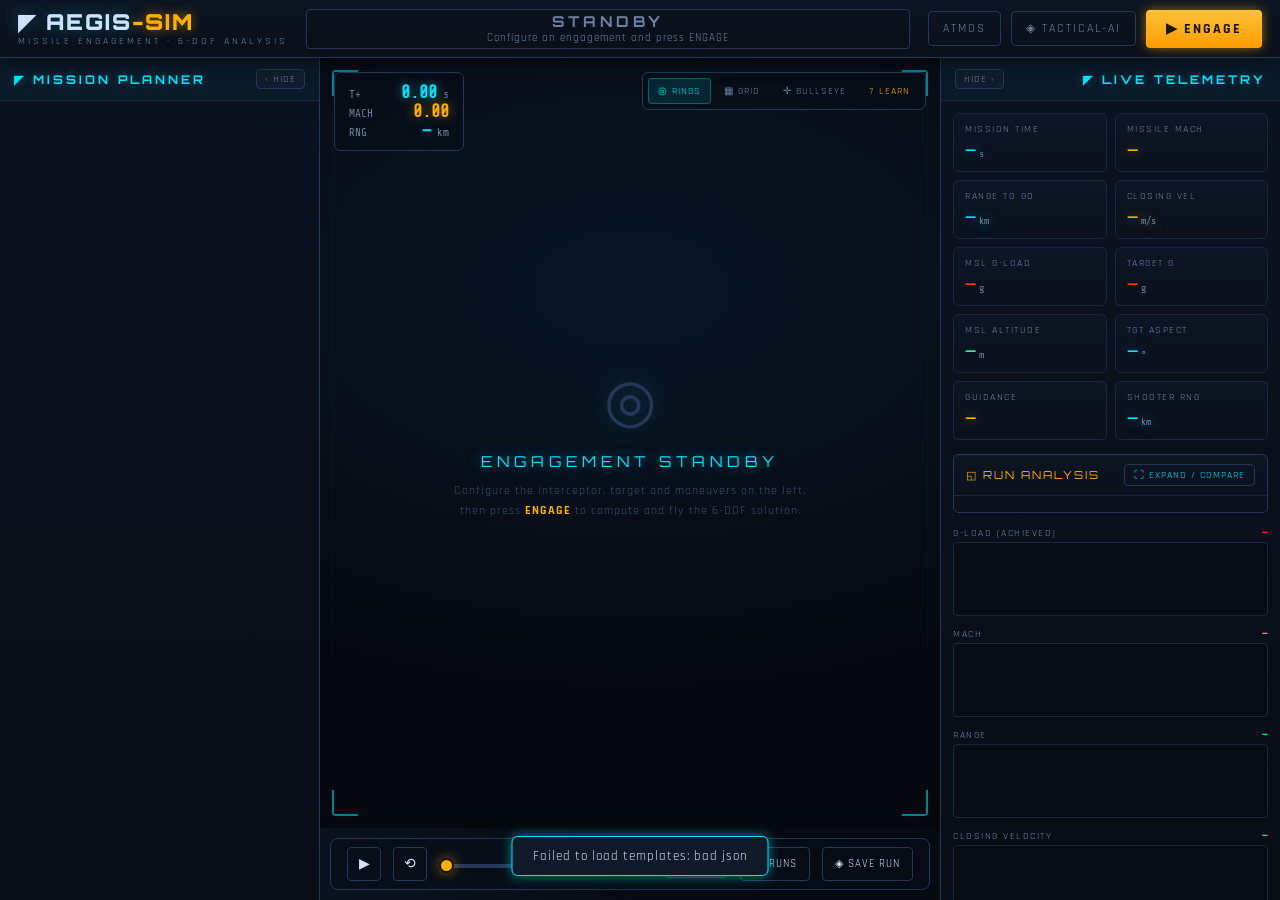
==== commit 47f9298f: "Learn: fullscreen + open-in-new-tab, standalone learn.html, and 3 deep BVR widgets (pole game, energ" ====
--- a/gui/web/index.html
+++ b/gui/web/index.html
@@ -131,7 +131,13 @@
 <!-- ── LEARN / HELP MODAL ─────────────────────────────────── -->
 <div id="help-modal" class="modal hidden">
   <div class="modal-box help-box">
-    <div class="modal-head"><span>? LEARN — BVR / WVR MISSILE ENGAGEMENT GUIDE</span><button id="help-close" class="x">✕</button></div>
+    <div class="modal-head"><span>? LEARN — BVR / WVR MISSILE ENGAGEMENT GUIDE</span>
+      <div class="mh-btns">
+        <button id="help-newtab" class="mh-btn" title="Open the guide full-page in a new tab">⧉ NEW TAB</button>
+        <button id="help-expand" class="mh-btn" title="Fill the window (Esc to exit)">⛶ FULLSCREEN</button>
+        <button id="help-close" class="x" title="Close">✕</button>
+      </div>
+    </div>
     <div class="help-layout">
       <nav id="help-nav"></nav>
       <div class="modal-body help-body" id="help-body"></div>
--- a/gui/web/css/style.css
+++ b/gui/web/css/style.css
@@ -551,3 +551,83 @@
 .wx-card.correct{border-color:var(--green);background:rgba(34,255,156,.12);color:#fff}
 .wx-card.wrong{border-color:var(--red);background:rgba(255,61,0,.12)}
 .wx-card.dim{opacity:.4}
+
+/* ── Gamification v4: medals, mastery web, decision drill, weapon codex ── */
+.hr-grind{margin-top:5px;color:var(--amber);letter-spacing:.3px}
+
+/* medal wall */
+.wx-ach{margin-top:4px}
+.ach-head{display:flex;flex-wrap:wrap;justify-content:space-between;gap:6px 14px;align-items:baseline;
+  font-family:var(--font-mono);font-size:11px;color:var(--ink-dim);margin-bottom:10px}
+.ach-streak b{color:var(--amber);font-size:14px} .ach-streak i{color:var(--ink-faint);font-style:normal}
+.ach-flame{filter:drop-shadow(0 0 4px rgba(255,120,0,.7))}
+.ach-count b{font-size:13px}
+.ach-grid{display:grid;grid-template-columns:repeat(auto-fill,minmax(150px,1fr));gap:8px}
+.ach-medal{border:1px solid var(--line2);border-radius:8px;padding:10px 9px;text-align:center;
+  background:#0b1524;transition:.18s;position:relative}
+.ach-medal.got{border-color:rgba(34,255,156,.5);background:linear-gradient(180deg,rgba(34,255,156,.10),#0b1524);
+  box-shadow:0 0 10px rgba(34,255,156,.12)}
+.ach-medal.locked{opacity:.5;filter:grayscale(.6)}
+.ach-medal.got:hover{transform:translateY(-2px);box-shadow:0 4px 14px rgba(34,255,156,.2)}
+.ach-ic{font-size:26px;line-height:1.1}
+.ach-nm{font-family:var(--font-display);font-size:10px;letter-spacing:1px;color:var(--ink);margin-top:3px}
+.ach-medal.got .ach-nm{color:var(--green)}
+.ach-dc{font-family:var(--font-mono);font-size:8.5px;color:var(--ink-faint);margin-top:3px;line-height:1.4}
+
+/* medal-unlock toast */
+#ach-toast{position:fixed;top:120px;right:24px;z-index:10000;display:flex;align-items:center;gap:11px;
+  padding:11px 16px 11px 13px;border-radius:12px;background:linear-gradient(135deg,#0c2b1e,#0a1626);
+  border:1px solid rgba(34,255,156,.55);box-shadow:0 8px 30px rgba(0,0,0,.5),0 0 18px rgba(34,255,156,.25);
+  opacity:0;pointer-events:none;transform:translateX(30px)}
+#ach-toast.show{animation:achpop 3s cubic-bezier(.2,.8,.2,1)}
+#ach-toast .at-ic{font-size:28px;filter:drop-shadow(0 0 6px rgba(34,255,156,.6))}
+#ach-toast .at-tx{display:flex;flex-direction:column;font-family:var(--font-display);font-size:12px;
+  letter-spacing:1px;color:var(--green)}
+#ach-toast .at-tx b{font-family:var(--font-mono);font-size:8px;letter-spacing:2px;color:var(--ink-dim);margin-bottom:2px}
+@keyframes achpop{0%{opacity:0;transform:translateX(30px)}8%{opacity:1;transform:translateX(0)}
+  85%{opacity:1;transform:translateX(0)}100%{opacity:0;transform:translateX(30px)}}
+
+/* decision drill */
+.wx-drill{font-size:13px}
+.drill-timer{height:6px;background:#0d1728;border:1px solid var(--line);border-radius:4px;overflow:hidden;margin:8px 0 12px}
+.drill-fill{display:block;height:100%;width:100%;background:var(--green);transition:width .08s linear,background .2s}
+.drill-score{font-family:var(--font-display);font-size:30px;letter-spacing:2px;color:var(--ink);margin:6px 0}
+.drill-score b{font-size:34px}
+
+/* weapon codex */
+.codex-head{font-family:var(--font-mono);font-size:11px;color:var(--ink-dim);margin-bottom:10px}
+.codex-grid{display:grid;grid-template-columns:repeat(auto-fill,minmax(220px,1fr));gap:10px}
+.codex-card{border:1px solid var(--line2);border-radius:9px;padding:11px 12px;background:#0b1524;
+  cursor:pointer;transition:.16s;user-select:none}
+.codex-card:hover{border-color:var(--blue);box-shadow:0 4px 16px rgba(0,229,255,.12);transform:translateY(-2px)}
+.codex-card.studied{border-color:rgba(34,255,156,.45);background:linear-gradient(180deg,rgba(34,255,156,.06),#0b1524)}
+.cx-top{display:flex;justify-content:space-between;align-items:baseline;gap:8px}
+.cx-name{font-family:var(--font-display);font-size:13px;letter-spacing:1px;color:var(--blue)}
+.cx-side{font-family:var(--font-mono);font-size:8.5px;color:var(--ink-faint);letter-spacing:.5px;white-space:nowrap}
+.cx-spec{display:flex;flex-direction:column;gap:1px;margin:5px 0 8px;font-family:var(--font-mono);
+  font-size:9px;color:var(--ink-dim)}
+.cx-bars{display:flex;flex-direction:column;gap:4px}
+.cx-bar{display:grid;grid-template-columns:52px 1fr 42px;align-items:center;gap:7px;font-family:var(--font-mono);font-size:8.5px}
+.cx-bl{color:var(--ink-faint);letter-spacing:.5px}
+.cx-bt{height:7px;background:#0d1728;border:1px solid var(--line);border-radius:4px;overflow:hidden}
+.cx-bt i{display:block;height:100%;border-radius:3px}
+.cx-bv{color:var(--ink);text-align:right}
+.cx-note{margin-top:9px;padding-top:8px;border-top:1px solid var(--line);font-size:11px;
+  color:var(--ink-dim);line-height:1.5}
+.cx-foot{margin-top:9px;font-family:var(--font-mono);font-size:9px;letter-spacing:1px;text-align:center;
+  color:var(--amber)}
+.codex-card.studied .cx-foot{color:var(--green)}
+
+/* ── Learn: header buttons + fullscreen ── */
+.mh-btns{display:flex;align-items:center;gap:8px}
+.mh-btn{font-family:var(--font-mono);font-size:9.5px;letter-spacing:1px;color:var(--ink-dim);
+  background:#0d1728;border:1px solid var(--line2);border-radius:5px;padding:5px 9px;cursor:pointer;transition:.14s;white-space:nowrap}
+.mh-btn:hover{color:var(--blue);border-color:var(--blue);background:rgba(0,229,255,.07)}
+.modal.expanded{padding:0;display:block}
+.modal.expanded .help-box{position:absolute;inset:0;width:auto;height:auto;max-width:none;max-height:none;border-radius:0;border:none}
+.modal.expanded #help-nav{width:300px}
+/* the standalone /learn.html page: guide fills the whole tab, no dark backdrop */
+body.learn-standalone{background:var(--bg)}
+body.learn-standalone .modal{position:static;background:none;padding:0}
+body.learn-standalone .help-box{width:100vw;max-width:100vw;height:100vh;max-height:100vh;border-radius:0;border:none}
+body.learn-standalone #help-nav{width:290px}
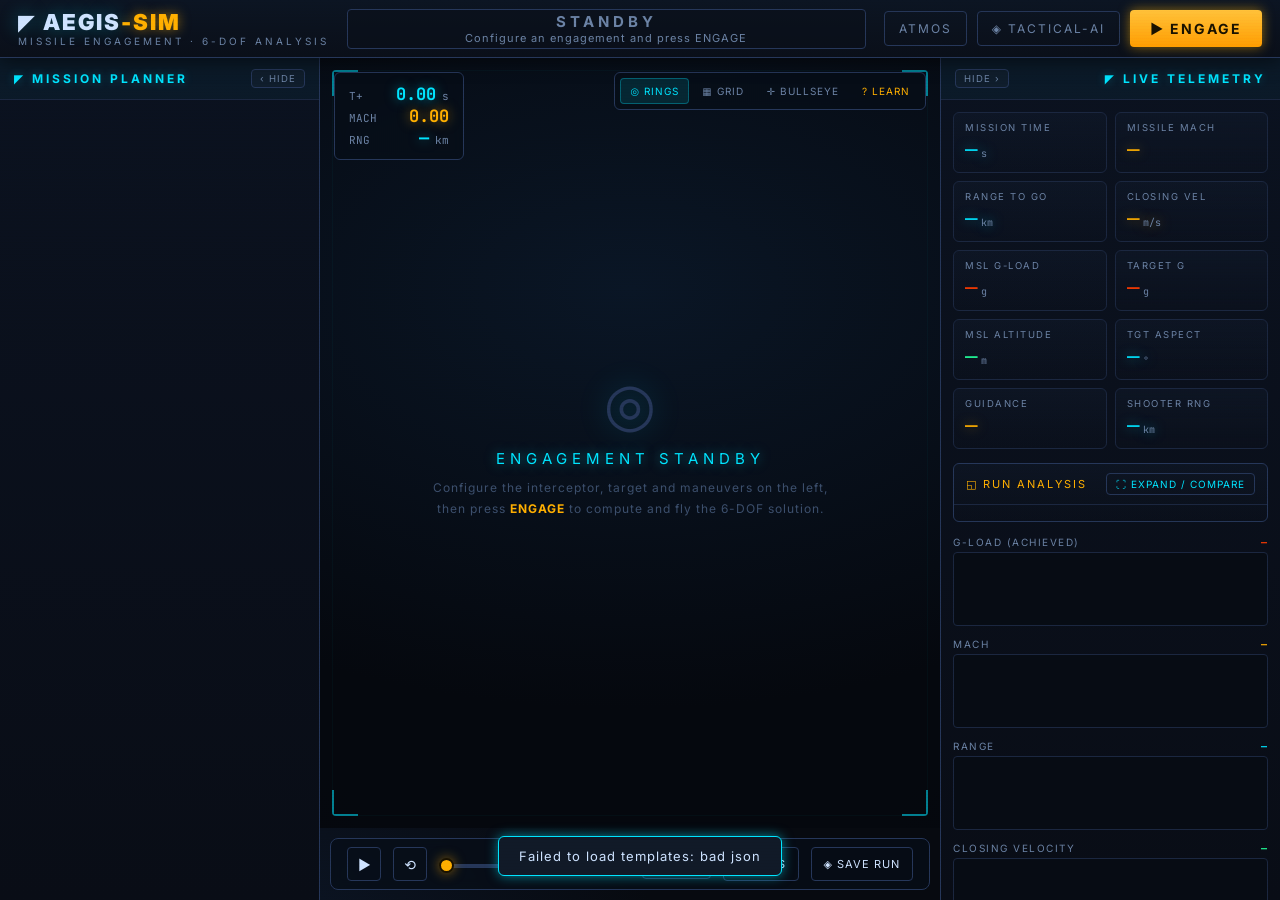
==== commit d586eb98: "Uniform modern typography (Inter + JetBrains Mono); finish Sort/Formations/RWR-scope widgets" ====
--- a/gui/web/index.html
+++ b/gui/web/index.html
@@ -6,7 +6,7 @@
 <title>AEGIS-SIM · Missile Engagement 6-DOF Simulator</title>
 <link rel="preconnect" href="https://fonts.googleapis.com">
 <link rel="preconnect" href="https://fonts.gstatic.com" crossorigin>
-<link href="https://fonts.googleapis.com/css2?family=Orbitron:wght@500;700;900&family=Rajdhani:wght@400;500;600;700&family=Share+Tech+Mono&display=swap" rel="stylesheet">
+<link href="https://fonts.googleapis.com/css2?family=Inter:wght@400;500;600;700;800&family=JetBrains+Mono:wght@400;500;700&display=swap" rel="stylesheet">
 <link rel="stylesheet" href="css/style.css" />
 <script type="importmap">
 {
--- a/gui/web/css/style.css
+++ b/gui/web/css/style.css
@@ -11,9 +11,9 @@
   --glow-amber:0 0 12px rgba(255,176,0,.55);
   --glow-blue:0 0 12px rgba(0,229,255,.55);
   --glow-red:0 0 14px rgba(255,61,0,.6);
-  --font-display:'Orbitron',sans-serif;
-  --font-ui:'Rajdhani',sans-serif;
-  --font-mono:'Share Tech Mono',monospace;
+  --font-display:'Inter',system-ui,sans-serif;
+  --font-ui:'Inter',system-ui,sans-serif;
+  --font-mono:'JetBrains Mono',ui-monospace,monospace;
 }
 *{box-sizing:border-box;margin:0;padding:0}
 html,body{height:100%;overflow:hidden}
@@ -631,3 +631,9 @@
 body.learn-standalone .modal{position:static;background:none;padding:0}
 body.learn-standalone .help-box{width:100vw;max-width:100vw;height:100vh;max-height:100vh;border-radius:0;border:none}
 body.learn-standalone #help-nav{width:290px}
+
+/* formation-library tab buttons */
+.wx-tab{font-family:var(--font-mono);font-size:10px;letter-spacing:1px;color:var(--ink-dim);
+  background:#0d1728;border:1px solid var(--line2);border-radius:5px;padding:6px 11px;cursor:pointer;transition:.14s}
+.wx-tab:hover{color:var(--blue);border-color:var(--blue)}
+.wx-tab.on{color:#06121f;background:var(--blue);border-color:var(--blue);font-weight:600}
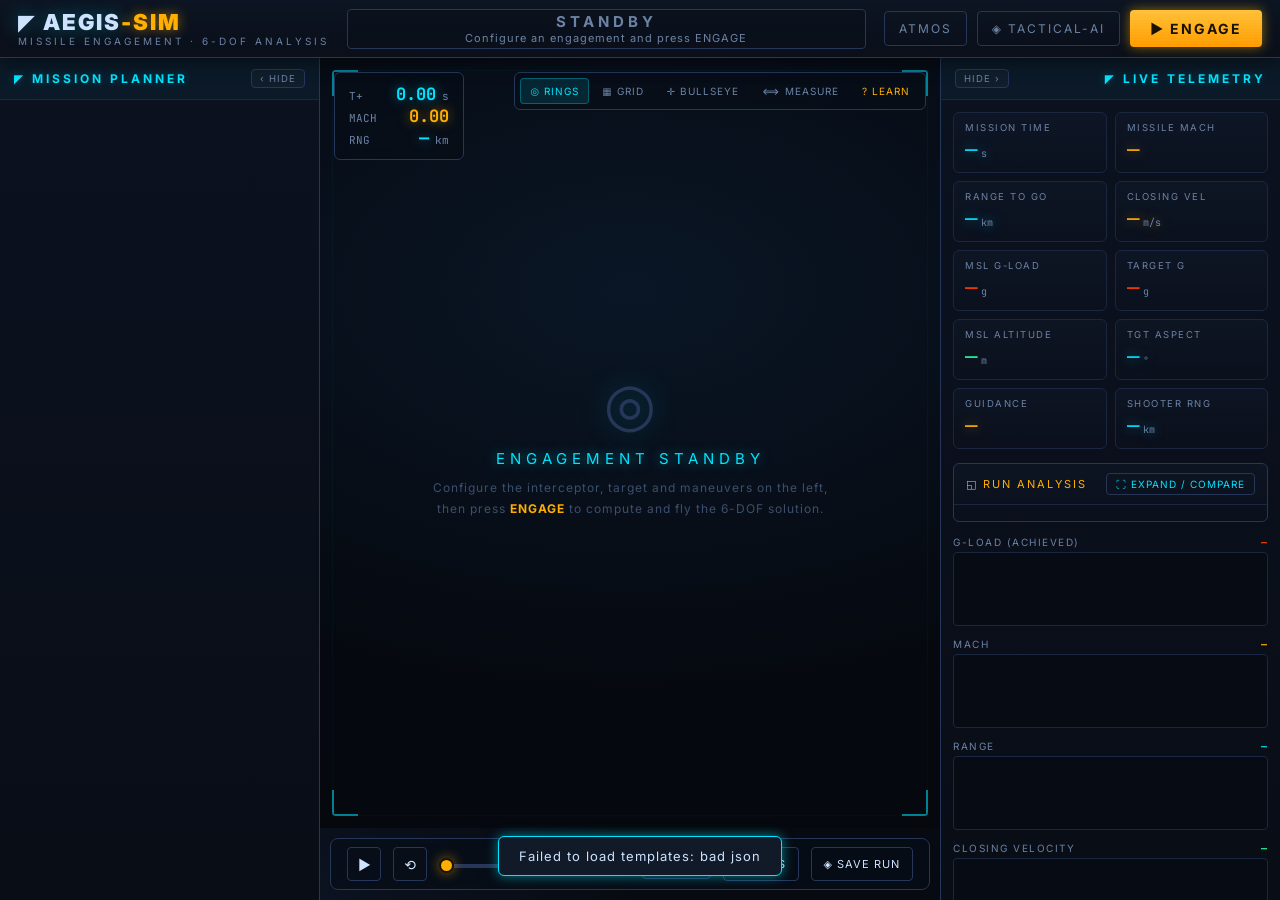
==== commit 5fe0b469: "Viewport: cursor-anchored zoom, drag-to-pan, right-click reset, and a world-anchored measure ruler (" ====
--- a/gui/web/index.html
+++ b/gui/web/index.html
@@ -61,6 +61,7 @@
           <button class="viewopt on" data-opt="rings" data-tip="Toggle range rings centred on the launcher (10 km spacing) — for judging engagement distances at a glance.">◎ RINGS</button>
           <button class="viewopt" data-opt="grid" data-tip="Toggle a North/East kilometre grid across the map for precise orientation.">▦ GRID</button>
           <button class="viewopt" data-opt="bullseye" data-tip="Toggle a configurable bullseye datum — custom range rings and bearing spoke lines. The standard way pilots call positions (bearing/range from the datum). Set rings, spacing and bearing spacing below.">✛ BULLSEYE</button>
+          <button class="viewopt" data-opt="measure" data-tip="Ruler tool. Drag on the map to measure ground range + bearing between two points; drag on the elevation profile to measure Δaltitude + Δrange. Wheel zooms toward the cursor, left-drag pans, right-click resets the view.">⟺ MEASURE</button>
           <button id="btn-help" class="viewopt amber" data-tip="Open the Learn / Help guide — every option explained with the science behind it, plus open-source missile range datums.">? LEARN</button>
         </div>
         <div id="bullseye-cfg" class="glass hidden">
--- a/gui/web/css/style.css
+++ b/gui/web/css/style.css
@@ -637,3 +637,17 @@
   background:#0d1728;border:1px solid var(--line2);border-radius:5px;padding:6px 11px;cursor:pointer;transition:.14s}
 .wx-tab:hover{color:var(--blue);border-color:var(--blue)}
 .wx-tab.on{color:#06121f;background:var(--blue);border-color:var(--blue);font-weight:600}
+
+/* bookmark + resume + reset progress */
+.hn-bm{float:right;font-size:11px;margin-left:6px}
+.hr-resume{margin-top:8px;padding:5px 8px;border:1px solid var(--amber);border-radius:5px;
+  font-family:var(--font-mono);font-size:9.5px;color:var(--amber);cursor:pointer;transition:.14s;text-align:center}
+.hr-resume:hover{background:rgba(255,176,0,.1);box-shadow:var(--glow-amber)}
+.sec-toolbar{display:flex;justify-content:flex-end;margin-bottom:2px}
+.bm-btn{font-family:var(--font-mono);font-size:10px;letter-spacing:.5px;color:var(--ink-dim);
+  background:#0d1728;border:1px solid var(--line2);border-radius:5px;padding:5px 10px;cursor:pointer;transition:.14s}
+.bm-btn:hover{color:var(--amber);border-color:var(--amber)}
+.bm-btn.on{color:var(--amber);border-color:var(--amber);background:rgba(255,176,0,.08)}
+.ach-reset{display:block;margin:14px auto 2px;font-family:var(--font-mono);font-size:10px;letter-spacing:.5px;
+  color:var(--ink-faint);background:none;border:1px solid var(--line2);border-radius:5px;padding:6px 12px;cursor:pointer;transition:.14s}
+.ach-reset:hover{color:var(--red);border-color:var(--red)}
